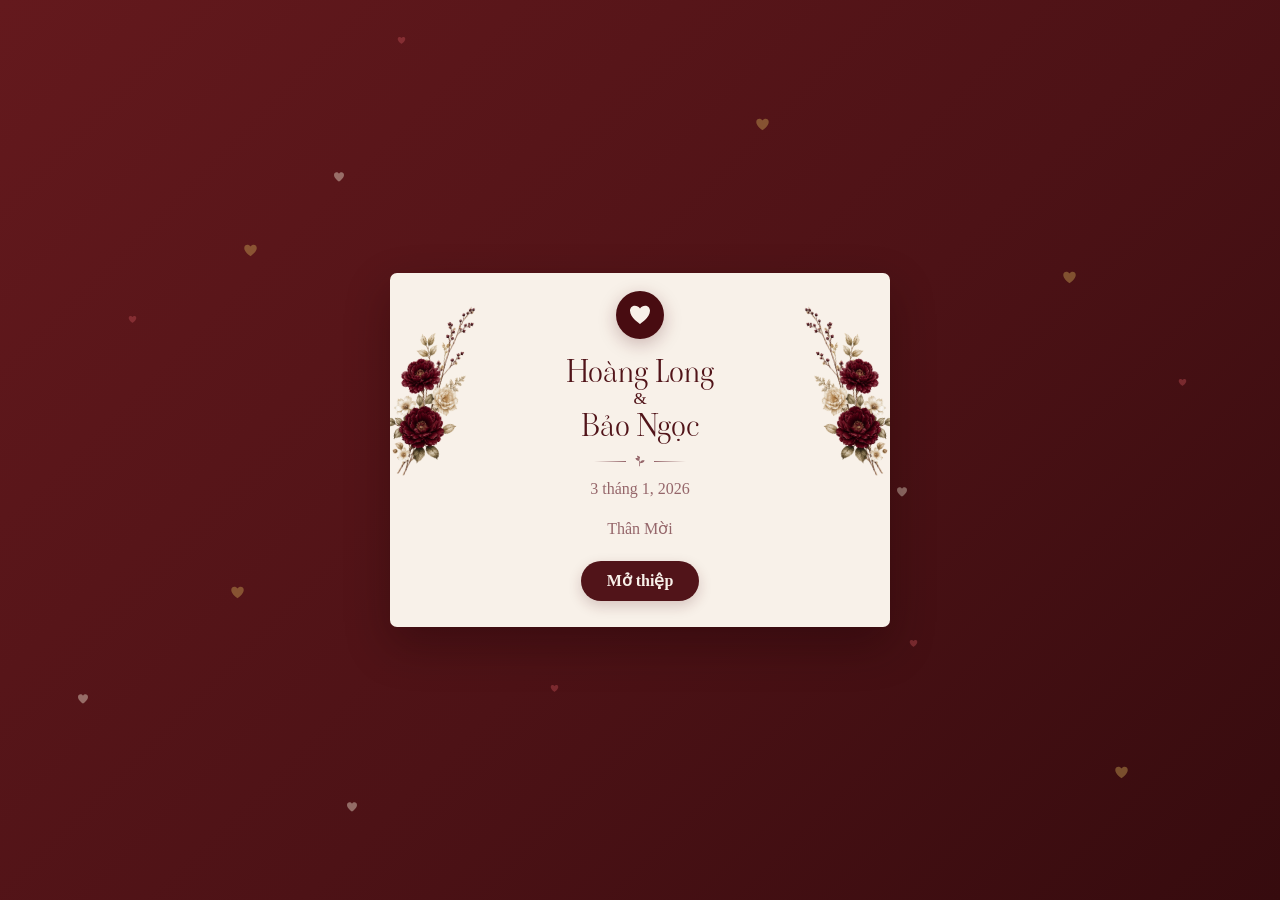
==== index.html @ ddf4a57e "first commit" ====
<!doctype html>
<html lang="vi">
<head>
  <meta charset="utf-8">
  <meta name="viewport" content="width=device-width, initial-scale=1">
  <meta name="theme-color" content="#511419">
  <meta name="description" content="Trân trọng kính mời bạn đến chung vui trong ngày thành hôn của chúng tôi.">
  <title>Thiệp cưới · Hoàng Long & Bảo Ngọc</title>
  <link rel="stylesheet" href="assets/fonts/fonts.css">
  <link rel="stylesheet" href="style.css">
  <script src="config.js" defer></script>
  <script src="app.js" defer></script>
</head>
<body class="awaiting-open">
  <section class="opening-screen" id="opening-screen" aria-labelledby="opening-title">
    <div class="opening-hearts" id="opening-hearts" aria-hidden="true"></div>
    <div class="opening-content">
      <img class="opening-flower opening-flower-left" src="assets/flower2-decoration.webp" alt="" aria-hidden="true">
      <img class="opening-flower opening-flower-right" src="assets/flower2-decoration.webp" alt="" aria-hidden="true">
      <div class="opening-seal" aria-hidden="true"><svg viewBox="0 0 24 24" width="24" height="24" fill="currentColor"><path d="M12 21S2 14.7 2 7.8C2 1.8 9.2 1 12 5.5 14.8 1 22 1.8 22 7.8 22 14.7 12 21 12 21Z"/></svg></div>
      <h2 class="opening-title" id="opening-title">Thiệp mời cưới</h2>
      <p class="opening-names"><span data-text="groom.name"></span><span class="opening-amp">&</span><span data-text="bride.name"></span></p>
      <div class="opening-divider" aria-hidden="true"><span></span><svg viewBox="0 0 16 16" width="12" height="12" fill="currentColor"><path d="M8 15V6H7v9zM8 8C2 8 2 4 2 4s6-1 6 4Zm0 3c6 0 6-4 6-4s-6-1-6 4ZM8 5C4 5 4 1 4 1s5 0 4 4Z"/></svg><span></span></div>
      <p class="opening-date" id="opening-date"></p>
      <p class="opening-greeting">Thân Mời</p>
      <button class="opening-envelope" id="open-invitation" type="button" aria-controls="invitation" aria-expanded="false">
        Mở thiệp
      </button>
    </div>
  </section>
  <a class="skip" href="#ceremony">Xem thông tin lễ cưới</a>
  <main class="invitation" id="invitation" hidden inert tabindex="-1">
    <header class="hero">
      <img class="castle" src="assets/castle-background.webp" alt="" aria-hidden="true">
      <p class="save-date">Save The Date</p>
      <div class="envelope">
        <img class="envelope-back" src="assets/envelope-background.webp" alt="">
        <div class="portrait"><img id="cover" alt="Ảnh cô dâu và chú rể" fetchpriority="high"></div>
        <img class="hero-flower" src="assets/flower2-decoration.webp" alt="">
        <img class="envelope-front" src="assets/envelope-cover.webp" alt="">
      </div>
      <h1 class="couple"><span data-text="groom.name"></span><span class="amp" aria-hidden="true">&</span><span data-text="bride.name"></span></h1>
    </header>
    <section class="paper-section" id="ceremony" aria-labelledby="ceremony-title">
      <img class="flower flower-right" src="assets/flower2-decoration.webp" alt="">
      <div class="red-paper">
        <h2 id="ceremony-title">Thông tin lễ cưới</h2>
        <div class="families"><div><p>Ông Bà</p><strong data-text="groom.father"></strong><strong data-text="groom.mother"></strong><small data-text="groom.familyAddress"></small></div><div><p>Ông Bà</p><strong data-text="bride.father"></strong><strong data-text="bride.mother"></strong><small data-text="bride.familyAddress"></small></div></div>
        <p class="announcement">Trân trọng báo tin<br>Lễ thành hôn của con chúng tôi</p>
        <div class="formal-names"><h3 data-text="groom.fullName"></h3><p data-text="groom.role"></p><span class="script-amp">&</span><h3 data-text="bride.fullName"></h3><p data-text="bride.role"></p></div>
        <p class="ceremony-place">Lễ thành hôn được cử hành tại<br><strong data-text="ceremony.venue"></strong></p>
        <p class="ceremony-address" data-text="ceremony.address"></p>
        <div id="ceremony-date" class="event-date"></div>
        <p class="lunar" id="ceremony-lunar"></p>
      </div>
    </section>
    <section class="album section" aria-labelledby="album-title">
      <img class="castle" src="assets/castle-background.webp" alt="" aria-hidden="true">
      <h2 id="album-title">Album ảnh</h2>
      <div id="album-stage" class="album-stage"></div>
      <div class="album-controls"><button class="icon-button" id="album-prev" aria-label="Ảnh trước">←</button><span id="album-count" aria-live="polite"></span><button class="icon-button" id="album-next" aria-label="Ảnh tiếp theo">→</button></div>
      <p class="quiet">Vuốt để xem · Chạm ảnh để phóng to</p>
    </section>
    <section class="paper-section" id="reception" aria-labelledby="reception-title">
      <img class="flower flower-left" src="assets/flower2-decoration.webp" alt="">
      <div class="red-paper">
        <h2 id="reception-title">Thông tin tiệc cưới</h2>
        <p class="party-intro">Tiệc cưới sẽ diễn ra vào lúc</p>
        <div id="reception-date" class="event-date"></div><p class="lunar" id="reception-lunar"></p>
        <div class="party-times"><div>Đón khách<strong data-text="reception.welcomeTime"></strong></div><div>Khai tiệc<strong data-text="reception.time"></strong></div></div>
        <div id="calendar" class="calendar"></div>
        <button class="text-button" id="add-calendar">Thêm vào lịch</button>
        <a class="button cream-button" href="#rsvp">Xác nhận tham dự</a>
      </div>
    </section>
    <section class="location section" aria-labelledby="location-title">
      <img class="castle" src="assets/castle-background.webp" alt="" aria-hidden="true">
      <p>Tiệc cưới sẽ tổ chức tại</p><h2 id="location-title" data-text="reception.venue"></h2><p class="address" data-text="reception.address"></p>
      <div class="venue-illustration"><img src="assets/castle-background.webp" alt="Minh họa địa điểm tiệc cưới"></div>
      <a id="directions" class="button" target="_blank" rel="noopener">Chỉ đường</a>
      <h3 class="dress-heading">Dress code</h3><p>Trang phục dự tiệc</p><div id="dress-code" class="dress-code"></div>
    </section>
    <section class="paper-section" aria-labelledby="timeline-title"><img class="flower flower-right" src="assets/flower2-decoration.webp" alt=""><div class="red-paper"><h2 id="timeline-title">Lịch trình ngày cưới</h2><ol class="timeline" id="timeline"></ol></div></section>
    <section class="rsvp section" id="rsvp" aria-labelledby="rsvp-title"><h2 id="rsvp-title">Hẹn gặp trong ngày vui</h2><p>Xin dành chút thời gian xác nhận để chúng tôi<br>đón tiếp bạn thật chu đáo.</p>
      <form id="rsvp-form"><label for="guest-name">Tên của bạn</label><input id="guest-name" name="name" required maxlength="80" autocomplete="name" placeholder="Nhập tên của bạn"><label for="attendance">Bạn sẽ tham dự chứ?</label><select id="attendance" name="attendance"><option value="yes">Tôi sẽ đến chung vui</option><option value="no">Rất tiếc, tôi không thể tham dự</option></select><label for="guest-count">Số người tham dự</label><input id="guest-count" name="count" type="number" min="1" max="20" value="1" required><button class="button" type="submit">Gửi xác nhận</button><p class="form-note" id="rsvp-note"></p><p class="form-status" id="rsvp-status" role="status"></p></form>
    </section>
    <section class="guestbook section" aria-labelledby="guestbook-title"><h2 id="guestbook-title">Sổ lưu bút</h2><p>Một lời chúc, một kỷ niệm thật đẹp.</p><form id="wish-form"><label for="wish-name">Tên của bạn</label><input id="wish-name" required maxlength="80" autocomplete="name" placeholder="Tên người gửi"><label for="wish-message">Lời chúc của bạn</label><textarea id="wish-message" required maxlength="1000" rows="3" placeholder="Gửi đôi lời đến cô dâu và chú rể…"></textarea><button type="submit" class="button">Gửi lời chúc</button><p class="form-note">Lời chúc được lưu trên trình duyệt này.</p><p id="wish-status" class="form-status" role="status"></p></form><div id="wishes" class="wishes"></div></section>
    <section class="gift section" aria-labelledby="gift-title"><h2 id="gift-title">Hộp quà mừng</h2><button class="gift-envelope" id="open-gift" aria-expanded="false" aria-controls="bank-details"><img src="assets/minimalism_darkred.webp" alt=""><span>Nhấn để mở</span></button><div id="bank-details" hidden><p class="quiet">Thông tin tài khoản mẫu</p><div id="banks"></div></div></section>
    <footer><p data-text="closing"></p><div class="footer-names"><span data-text="groom.name"></span> & <span data-text="bride.name"></span></div><p class="footer-date" id="footer-date"></p></footer>
  </main>
  <button id="music" class="music-button" aria-label="Bật nhạc" hidden><svg viewBox="0 0 24 24" width="22" height="22" fill="none" stroke="currentColor" stroke-width="1.5"><path d="M9 18V5l11-2v13M9 8l11-2"/><ellipse cx="6" cy="18" rx="3" ry="2"/><ellipse cx="17" cy="16" rx="3" ry="2"/></svg></button>
  <dialog id="lightbox"><button id="close-lightbox" class="lightbox-close" aria-label="Đóng ảnh">×</button><img id="lightbox-photo" alt="Ảnh cưới phóng to"><div class="lightbox-controls"><button id="lightbox-prev" aria-label="Ảnh trước">←</button><span id="lightbox-count"></span><button id="lightbox-next" aria-label="Ảnh tiếp theo">→</button></div></dialog>
  <noscript><p class="noscript">Hãy bật JavaScript để hiển thị nội dung thiệp cưới.</p></noscript>
</body>
</html>
---- assets/fonts/fonts.css ----
@font-face {
  font-family: 'Cormorant Garamond';
  font-style: normal;
  font-weight: 400;
  font-display: swap;
  src: url(font-0.ttf) format('truetype');
}
@font-face {
  font-family: 'Cormorant Garamond';
  font-style: normal;
  font-weight: 600;
  font-display: swap;
  src: url(font-1.ttf) format('truetype');
}
@font-face {
  font-family: 'The Nautigal';
  font-style: normal;
  font-weight: 400;
  font-display: swap;
  src: url(font-2.ttf) format('truetype');
}
@font-face {
  font-family: 'The Nautigal';
  font-style: normal;
  font-weight: 700;
  font-display: swap;
  src: url(font-3.ttf) format('truetype');
}
@font-face {
  font-family: 'Viaoda Libre';
  font-style: normal;
  font-weight: 400;
  font-display: swap;
  src: url(font-4.ttf) format('truetype');
}
---- style.css ----
:root{--red:#511419;--cream:#fff7eb;--paper-text:#ece4d8;--muted:#dbccbf;--display:'Viaoda Libre',serif;--serif:'Cormorant Garamond','Times New Roman',serif;--ease:cubic-bezier(.16,1,.3,1);color-scheme:light}
*{box-sizing:border-box}html{scroll-behavior:smooth;scroll-padding-top:24px}body{margin:0;background:#f0e8df;color:var(--red);font-family:var(--serif);font-size:17px;line-height:1.5}::selection{background:var(--red);color:var(--cream)}:focus-visible{outline:2px solid #b97b44;outline-offset:5px}::-webkit-scrollbar{width:8px}::-webkit-scrollbar-thumb{background:#a46b6f;border-radius:8px}button,input,select,textarea{font:inherit}button,a,input,select,textarea{-webkit-tap-highlight-color:transparent}button,a{touch-action:manipulation}button{cursor:pointer}button:disabled{opacity:.55;cursor:wait}img{display:block;max-width:100%}p,h1,h2,h3{margin:0}h2{font-family:'Times New Roman',serif;font-size:20px;line-height:1.35;font-weight:700;text-transform:uppercase;letter-spacing:.03em;text-wrap:balance}h3{text-wrap:balance}a{color:inherit;text-underline-offset:4px}button{color:inherit}.invitation{width:100%;max-width:900px;margin:auto;background:var(--cream);position:relative;isolation:isolate;overflow:hidden}.invitation:before{content:'';position:absolute;inset:0;background:url('assets/paper.webp') center top/100% auto;mix-blend-mode:multiply;opacity:.5;pointer-events:none;z-index:-1}.hero{position:relative;text-align:center;padding:60px 36px 56px;overflow:hidden}.castle{position:absolute;width:170%;max-width:none;left:50%;top:26%;transform:translateX(-50%);opacity:.1;pointer-events:none;z-index:-1}.save-date{font-size:16px;font-weight:600;text-transform:uppercase;letter-spacing:.16em}.envelope{position:relative;width:82%;max-width:330px;aspect-ratio:333/384;margin:96px auto 0}.envelope-back{position:absolute;inset:0;width:100%;z-index:1}.portrait{position:absolute;left:33%;top:-2%;width:64%;z-index:2;animation:float 6.5s ease-in-out .4s infinite}.portrait img{width:100%;aspect-ratio:221/309;object-fit:cover;transform:rotate(12deg);border:7px solid #fff;box-shadow:2px 2px 4px #0004}.envelope-front{position:absolute;bottom:0;left:0;width:100%;z-index:4}.hero-flower{position:absolute;left:-2%;top:-12%;width:42%;z-index:3;rotate:-17deg;filter:drop-shadow(3px 4px 3px #0004);animation:float 5s ease-in-out infinite}.couple{position:relative;display:flex;flex-direction:column;gap:22px;align-items:center;margin-top:64px;font-family:var(--display);font-size:clamp(38px,11vw,46px);line-height:1.1;font-weight:400;overflow-wrap:anywhere}.couple .amp{position:absolute;top:32%;font-family:'The Nautigal',cursive;font-size:100px;color:#51141926;line-height:1;pointer-events:none}.paper-section{position:relative;width:88%;max-width:420px;margin:0 auto}.red-paper{position:relative;border-radius:13px;background:var(--red);color:var(--paper-text);padding:36px 20px 40px;text-align:center;box-shadow:4px 4px 10px #0004;isolation:isolate;overflow:hidden}.red-paper:before{content:'';position:absolute;inset:0;background:url('assets/paper.webp') center/cover;mix-blend-mode:multiply;opacity:.4;pointer-events:none;z-index:-1}.red-paper h2{margin-bottom:26px}.flower{position:absolute;max-width:none;width:40%;z-index:2;pointer-events:none;filter:drop-shadow(3px 4px 3px #0004);animation:float 5.5s ease-in-out infinite}.flower-right{right:-22%;bottom:30%}.flower-left{left:-16%;top:10%;width:32%}.families{display:grid;grid-template-columns:1fr 1fr;gap:22px;font-size:14px}.families>div{min-width:0}.families>div+div{position:relative}.families>div+div:before{content:'';position:absolute;left:-12px;top:10%;height:70%;width:1px;background:#ece4d866}.families p{color:var(--muted);font-size:13px}.families strong{display:block;font-weight:600;overflow-wrap:anywhere}.families small{display:block;color:var(--muted);font-size:12px;line-height:1.35;margin-top:5px}.announcement{font-size:14px;text-transform:uppercase;margin:26px 0 20px;line-height:1.5}.formal-names h3{font-family:var(--display);font-size:clamp(28px,8vw,42px);font-weight:400;line-height:1.45;overflow-wrap:anywhere}.formal-names p{font-size:11px;letter-spacing:.14em;text-transform:uppercase;color:var(--muted);margin-top:6px}.script-amp{display:block;font-family:'The Nautigal',cursive;font-size:48px;line-height:1;margin:14px 0}.ceremony-place{text-transform:uppercase;font-size:15px;margin:30px 0 20px;color:var(--muted)}.event-date .time-row{font-size:15px;text-transform:uppercase;display:flex;justify-content:center;gap:20px;color:var(--muted)}.date-row{display:flex;justify-content:center;align-items:center;gap:16px;margin:16px 0}.date-day{font-family:'Times New Roman',serif;font-size:46px;line-height:1}.date-month{font-size:17px;text-align:left;padding-left:16px;border-left:1px solid #ece4d873;text-transform:uppercase;line-height:1.4}.lunar{font-size:13px;color:var(--muted);letter-spacing:.04em}.section{position:relative;text-align:center;padding:44px 24px;z-index:0}.album{padding-bottom:44px}.album .castle{top:0;width:150%}.album-stage{height:340px;margin:22px auto 0;position:relative;perspective:1000px;max-width:600px;touch-action:pan-y}.album-photo{position:absolute;top:4%;left:50%;height:92%;aspect-ratio:2/3;padding:0;border:0;border-radius:15px;overflow:hidden;box-shadow:0 12px 24px #51141926;transition:transform .8s var(--ease),opacity .8s var(--ease);background:var(--red)}.album-photo img{height:100%;width:100%;object-fit:cover}.album-controls{display:flex;align-items:center;justify-content:center;gap:24px;margin:12px 0 2px;font-variant-numeric:tabular-nums}.icon-button{border:0;background:transparent;font-size:24px;min-width:44px;min-height:44px}.quiet{font-size:14px}.party-intro{text-transform:uppercase;font-size:19px;margin:0 auto 20px;max-width:28ch}.party-times{display:flex;justify-content:center;gap:42px;margin:26px 0;font-size:13px;text-transform:uppercase;color:var(--muted)}.party-times strong{display:block;font-size:21px;color:var(--paper-text);font-weight:400;margin-top:4px}.calendar{max-width:300px;margin:28px auto 14px}.calendar h3{font-weight:400;font-size:21px;margin-bottom:16px}.calendar-grid{display:grid;grid-template-columns:repeat(7,minmax(0,1fr));gap:4px;font-size:15px;font-variant-numeric:tabular-nums}.calendar-grid span{display:flex;align-items:center;justify-content:center;aspect-ratio:1}.calendar-grid .weekday{font-size:12px;color:var(--muted)}.calendar-grid .selected{border-radius:50%;background:var(--paper-text);color:var(--red);position:relative}.text-button{background:transparent;border:0;border-bottom:1px solid #ece4d866;padding:10px 5px;margin:0 0 22px}.button{display:inline-flex;align-items:center;justify-content:center;min-height:46px;border:1px solid var(--red);border-radius:6px;background:var(--red);color:var(--cream);padding:10px 24px;text-decoration:none;font-size:15px;letter-spacing:.03em;transition:background .2s}.button:hover{background:#743139}.cream-button{display:flex;max-width:270px;margin:auto;background:var(--paper-text);color:var(--red);text-transform:uppercase;border-color:var(--paper-text)}.cream-button:hover{background:#fff7eb}.location{padding-top:46px;padding-bottom:50px}.location .castle{top:0}.location h2{font-family:var(--serif);font-size:26px;text-transform:none;margin:10px auto;max-width:28ch}.address{max-width:44ch;margin:auto;line-height:1.5}.venue-illustration{max-width:338px;height:230px;margin:24px auto 20px;overflow:hidden;border:1px solid #51141938;border-radius:15px;background:#f4eada}.venue-illustration img{height:100%;width:100%;object-fit:cover;opacity:.75}.dress-heading{font-family:'Times New Roman',serif;text-transform:uppercase;font-size:20px;margin:42px 0 4px}.dress-code{display:flex;justify-content:center;gap:24px;margin-top:20px;font-size:13px}.swatch{display:block;height:34px;width:34px;border-radius:50%;margin:0 auto 8px;border:1px solid #51141933}.timeline{list-style:none;padding:0;margin:32px auto 0;max-width:300px;text-align:left}.timeline li{position:relative;display:grid;grid-template-columns:58px 1fr 38px;gap:17px;align-items:center;min-height:78px;font-size:17px}.timeline li:before{content:'';position:absolute;left:66px;top:0;bottom:0;border-left:1px solid #ece4d866}.timeline li:after{content:'';position:absolute;left:63px;width:7px;height:7px;border-radius:50%;background:var(--paper-text)}.timeline time{font-variant-numeric:tabular-nums;font-size:17px}.timeline img{height:38px;width:38px;object-fit:contain}.rsvp{padding-top:60px}.rsvp h2{font-family:var(--display);text-transform:none;font-size:32px;font-weight:400;margin-bottom:12px}.section>p{margin-top:8px}form{text-align:left;max-width:360px;margin:26px auto 0}label{display:block;font-size:15px;font-weight:600;margin:16px 0 5px}input,textarea,select{display:block;width:100%;padding:12px;border:1px solid #51141945;border-radius:5px;background:#fffaf2;color:var(--red);min-height:46px;caret-color:var(--red);font-size:16px}input::placeholder,textarea::placeholder{color:#815658}textarea{resize:vertical}form .button{width:100%;margin-top:20px}.form-note{font-size:13px;line-height:1.4;text-align:center;margin-top:12px;color:#815658}.form-status{font-size:15px;margin-top:10px;text-align:center}.guestbook{padding-top:24px}.guestbook h2{font-family:var(--display);font-size:36px;font-weight:400;text-transform:none}.wishes{max-width:400px;margin:30px auto 0;text-align:left}.wish{padding:18px 0;border-bottom:1px solid #51141926}.wish strong{font-size:18px}.wish p{margin-top:5px;font-size:16px;overflow-wrap:anywhere}.gift{padding-top:36px}.gift h2{font-family:var(--display);font-size:36px;font-weight:400;text-transform:none}.gift-envelope{position:relative;background:none;border:0;margin:22px auto;width:180px;display:block;animation:float 5s ease-in-out infinite}.gift-envelope img{width:100%;filter:drop-shadow(4px 8px 12px #51141933);transition:transform .5s var(--ease)}.gift-envelope:hover img{transform:rotate(-6deg) scale(1.04)}.gift-envelope span{display:block;margin-top:8px;font-size:15px}.bank{padding:26px 0;border-bottom:1px solid #51141926;max-width:360px;margin:auto}.bank h3{font-size:22px;margin-bottom:12px}.bank img{height:200px;width:200px;object-fit:contain;margin:12px auto}.bank .account-number{display:block;font-size:25px;font-variant-numeric:tabular-nums;margin:5px 0;overflow-wrap:anywhere}.bank .button{margin-top:14px}.bank a{display:block;margin-top:12px}footer{text-align:center;padding:44px 32px 60px}footer>p{max-width:38ch;margin:auto;font-size:17px}.footer-names{font-family:var(--display);font-size:28px;margin:26px 0 8px}.footer-date{letter-spacing:.18em;font-size:15px}dialog{border:0;padding:50px 16px 16px;background:#260a10f5;color:var(--cream);width:100vw;max-width:100vw;height:100dvh;max-height:100dvh;margin:0;text-align:center}dialog::backdrop{background:#260a10ed}#lightbox-photo{max-height:calc(100dvh - 125px);width:auto;max-width:100%;object-fit:contain;margin:auto}.lightbox-close{position:absolute;right:18px;top:4px;font-size:36px}.lightbox-close,.lightbox-controls button{border:0;background:none;color:inherit;min-height:44px;min-width:44px}.lightbox-controls{display:flex;align-items:center;justify-content:center;gap:32px;margin-top:10px}.lightbox-controls button{font-size:26px}.music-button{position:fixed;bottom:20px;right:20px;border:0;background:var(--red);color:var(--cream);width:46px;height:46px;border-radius:50%;box-shadow:0 4px 12px #51141933;z-index:5}.music-button svg{margin:auto}.skip{position:fixed;top:-100px;left:12px;z-index:10;background:var(--cream);padding:12px}.skip:focus{top:12px}.noscript{text-align:center;padding:20px}[hidden]{display:none!important}@keyframes float{0%,100%{transform:translateY(0)}50%{transform:translateY(-8px)}}
@media(min-width:768px){.hero{padding-top:70px;padding-bottom:72px}.envelope{max-width:420px;margin-top:112px}.couple{font-size:58px;margin-top:80px}.couple .amp{font-size:120px}.paper-section{max-width:560px}.red-paper{padding:40px 36px 44px}.families{font-size:17px;gap:44px}.families small{font-size:14px}.families>div+div:before{left:-22px}.formal-names h3{font-size:48px}.announcement{font-size:16px}.section{padding-top:54px;padding-bottom:54px}.album-stage{height:520px}.venue-illustration{height:330px;max-width:560px}.timeline{max-width:340px}.timeline li{font-size:19px}.invitation{box-shadow:0 0 45px #5114190f}}
@media(max-width:359px){.hero{padding-left:24px;padding-right:24px}.red-paper{padding-left:16px;padding-right:16px}.families{gap:16px;font-size:13px}.families>div+div:before{left:-8px}.formal-names h3{font-size:29px}.album-stage{height:300px}.lunar{font-size:12px}.timeline li{gap:14px;font-size:15px}.footer-names{font-size:24px}}
@media(prefers-reduced-motion:reduce){html{scroll-behavior:auto}*,*:before,*:after{animation:none!important;transition:none!important}}
/* Thiệp kem trên nền đỏ theo ảnh tham chiếu; chỉ mở sau thao tác của khách. */
body.awaiting-open{overflow:hidden}
.awaiting-open .skip,.awaiting-open .music-button{visibility:hidden}
.opening-screen{position:fixed;inset:0;z-index:20;display:grid;grid-template-columns:minmax(0,1fr);place-items:center;padding:24px 16px;overflow:auto;background:linear-gradient(135deg,#64191d 0%,#4d1216 55%,#360b0e 100%);color:var(--red);clip-path:inset(0);transition:clip-path .9s var(--ease),opacity .65s ease .15s}
.opening-content{position:relative;width:min(500px,100%);min-width:0;max-width:100%;min-height:350px;margin:auto;padding:18px 90px 26px;background:#f8f1e9;border-radius:7px;box-shadow:0 18px 45px #17030655;text-align:center;overflow:hidden;isolation:isolate;transition:transform .9s var(--ease)}
.opening-title{position:absolute;width:1px;height:1px;overflow:hidden;clip-path:inset(50%);white-space:nowrap}
.opening-flower{position:absolute;top:18px;width:130px;height:195px;object-fit:contain;pointer-events:none;z-index:-1}
.opening-flower-left{left:-25px;transform:rotate(17deg)}.opening-flower-right{right:-25px;transform:scaleX(-1) rotate(17deg)}
.opening-seal{display:grid;place-items:center;width:48px;height:48px;margin:0 auto 16px;border-radius:50%;background:#480c11;color:#f8f1e9;box-shadow:0 5px 18px #51141944}
.opening-names{font-family:var(--display);font-size:31px;line-height:1.05;overflow-wrap:anywhere}
.opening-names>span{display:block}.opening-amp{font-family:'Times New Roman',serif;font-size:17px;line-height:1;margin:2px 0}
.opening-divider{display:flex;align-items:center;justify-content:center;gap:8px;margin:14px 0 10px;color:#95666a}.opening-divider span{width:32px;height:1px;background:linear-gradient(90deg,transparent,#95666a)}.opening-divider span:last-child{transform:scaleX(-1)}
.opening-date,.opening-greeting{font-family:'Times New Roman',serif;font-size:16px;line-height:1.5;color:#95666a}.opening-greeting{margin-top:16px}
.opening-envelope{display:block;margin:20px auto 0;min-height:40px;padding:8px 26px;border:0;border-radius:24px;background:var(--red);color:#f8f1e9;font-family:'Times New Roman',serif;font-size:16px;font-weight:700;box-shadow:0 5px 14px #51141933;transition:background .2s,transform .2s}
.opening-envelope:hover{background:#743139;transform:translateY(-2px)}.opening-envelope:disabled{opacity:1;cursor:default}
.opening-hearts{position:absolute;inset:0;overflow:hidden;pointer-events:none}.opening-hearts svg{position:absolute;fill:var(--heart-color);opacity:.45;animation:opening-heart-drift var(--heart-duration) ease-in-out var(--heart-delay) infinite}
@keyframes opening-heart-drift{0%,100%{transform:translate(0,16px) rotate(-18deg);opacity:.15}50%{transform:translate(16px,-32px) rotate(18deg);opacity:.55}}
.opening-content{cursor:pointer;z-index:1}.opening-screen.is-opening{pointer-events:none}.is-opening .opening-content{will-change:transform,opacity}.is-opening .opening-hearts svg{animation-play-state:paused}.opening-burst{position:absolute;inset:0;z-index:2;overflow:hidden;pointer-events:none}.opening-burst svg{position:absolute;max-width:none;height:auto;will-change:transform,opacity}
#invitation:focus{outline:none}
@media(max-width:540px){.opening-content{padding-left:65px;padding-right:65px}.opening-flower{width:85px;height:170px}.opening-names{font-size:28px}}
@media(max-width:359px){.opening-content{padding-left:52px;padding-right:52px}.opening-flower{width:72px}.opening-names{font-size:26px}}

.icon-button svg,.lightbox-controls svg,.lightbox-close svg{display:block;margin:auto}.ceremony-address{font-size:13px;color:var(--muted);margin:-10px 0 22px}
.calendar{background:var(--paper-text);color:var(--red);padding:20px 14px 22px;border-radius:10px;max-width:320px}.calendar-grid .weekday{color:#815658;border-bottom:1px solid var(--red);padding-bottom:5px;aspect-ratio:auto}.calendar-grid .selected{background:var(--red);color:var(--cream)}.calendar h3{margin-bottom:12px}.guestbook form{position:relative;background:var(--cream);padding:12px 24px 24px;border-radius:10px;box-shadow:4px 6px 10px #51141926;isolation:isolate}.guestbook form:after{content:'';position:absolute;width:88px;height:190px;background:url('assets/flower2-decoration.webp') center/contain no-repeat;bottom:-32px;left:-30px;transform:rotate(-38deg);pointer-events:none;z-index:-1}.wish{padding:16px;background:#fffaf2b3;border:1px solid #51141938;border-radius:6px;margin-bottom:12px}.guestbook form:before{content:'';position:absolute;inset:0;background:url('assets/paper.webp') center/cover;mix-blend-mode:multiply;opacity:.4;border-radius:10px;z-index:-1;pointer-events:none}.button.cream-button{border-radius:24px}
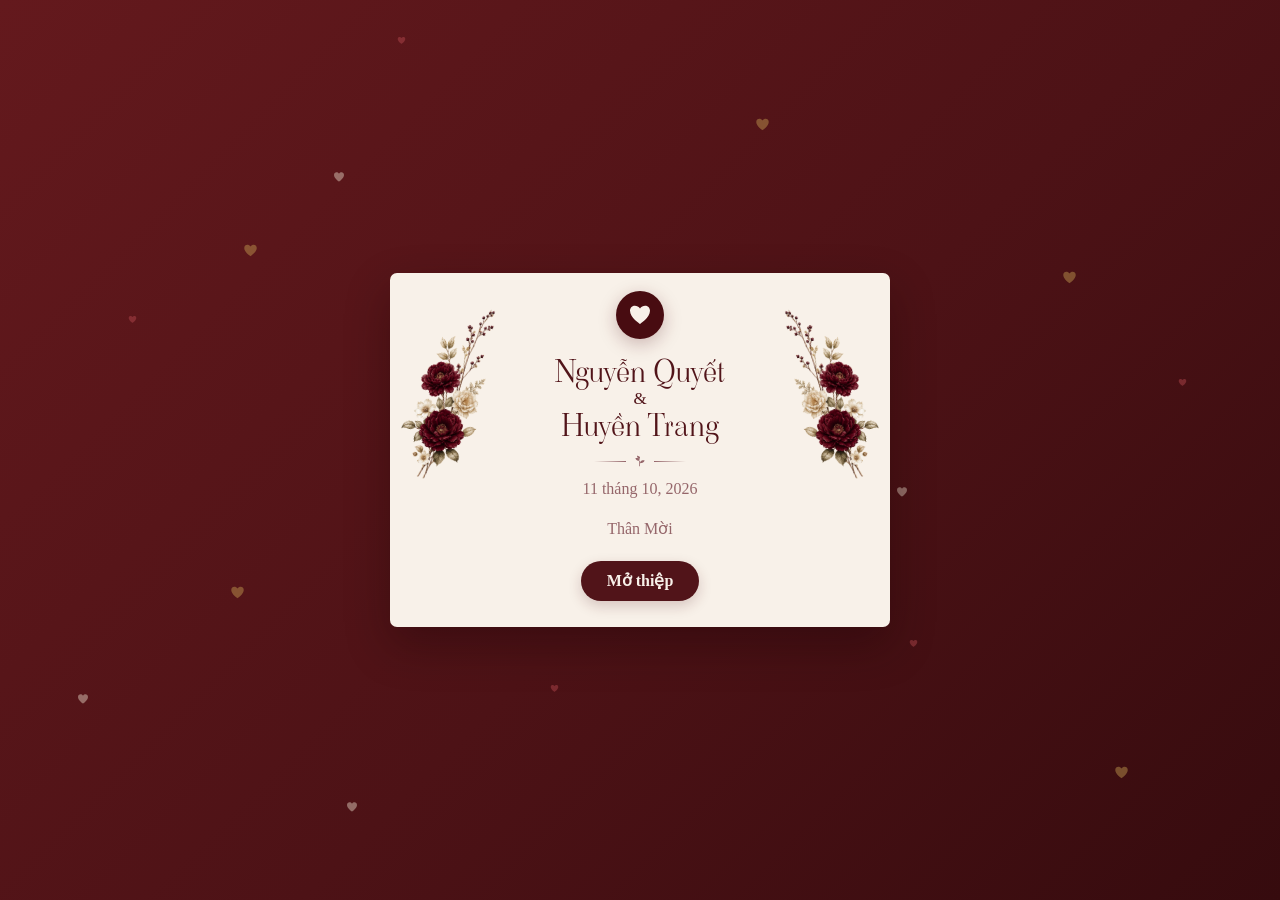
==== commit e259e45f: "update ui" ====
--- a/index.html
+++ b/index.html
@@ -5,7 +5,7 @@
   <meta name="viewport" content="width=device-width, initial-scale=1">
   <meta name="theme-color" content="#511419">
   <meta name="description" content="Trân trọng kính mời bạn đến chung vui trong ngày thành hôn của chúng tôi.">
-  <title>Thiệp cưới · Hoàng Long & Bảo Ngọc</title>
+  <title>Thiệp cưới · Nguyễn Quyết & Huyền Trang</title>
   <link rel="stylesheet" href="assets/fonts/fonts.css">
   <link rel="stylesheet" href="style.css">
   <script src="config.js" defer></script>
@@ -57,9 +57,15 @@
     <section class="album section" aria-labelledby="album-title">
       <img class="castle" src="assets/castle-background.webp" alt="" aria-hidden="true">
       <h2 id="album-title">Album ảnh</h2>
-      <div id="album-stage" class="album-stage"></div>
-      <div class="album-controls"><button class="icon-button" id="album-prev" aria-label="Ảnh trước">←</button><span id="album-count" aria-live="polite"></span><button class="icon-button" id="album-next" aria-label="Ảnh tiếp theo">→</button></div>
-      <p class="quiet">Vuốt để xem · Chạm ảnh để phóng to</p>
+      <div class="album-viewer" role="region" aria-roledescription="trình chiếu" aria-label="Album ảnh cưới">
+        <div id="album-stage" class="album-stage"></div>
+        <button class="icon-button album-arrow album-arrow-prev" id="album-prev" aria-label="Ảnh trước"><svg viewBox="0 0 24 24" width="18" height="18" fill="none" stroke="currentColor" stroke-width="1.5" aria-hidden="true"><path d="m14 7-5 5 5 5"/></svg></button>
+        <button class="icon-button album-arrow album-arrow-next" id="album-next" aria-label="Ảnh tiếp theo"><svg viewBox="0 0 24 24" width="18" height="18" fill="none" stroke="currentColor" stroke-width="1.5" aria-hidden="true"><path d="m10 7 5 5-5 5"/></svg></button>
+      </div>
+      <div class="album-controls">
+        <div id="album-dots" class="album-dots" role="group" aria-label="Chọn ảnh"></div>
+        <span id="album-count" class="visually-hidden"></span>
+      </div>
     </section>
     <section class="paper-section" id="reception" aria-labelledby="reception-title">
       <img class="flower flower-left" src="assets/flower2-decoration.webp" alt="">
@@ -70,7 +76,7 @@
         <div class="party-times"><div>Đón khách<strong data-text="reception.welcomeTime"></strong></div><div>Khai tiệc<strong data-text="reception.time"></strong></div></div>
         <div id="calendar" class="calendar"></div>
         <button class="text-button" id="add-calendar">Thêm vào lịch</button>
-        <a class="button cream-button" href="#rsvp">Xác nhận tham dự</a>
+        <button class="button cream-button" id="open-rsvp" type="button" aria-haspopup="dialog" aria-controls="rsvp-dialog">Xác nhận tham dự</button>
       </div>
     </section>
     <section class="location section" aria-labelledby="location-title">
@@ -81,15 +87,56 @@
       <h3 class="dress-heading">Dress code</h3><p>Trang phục dự tiệc</p><div id="dress-code" class="dress-code"></div>
     </section>
     <section class="paper-section" aria-labelledby="timeline-title"><img class="flower flower-right" src="assets/flower2-decoration.webp" alt=""><div class="red-paper"><h2 id="timeline-title">Lịch trình ngày cưới</h2><ol class="timeline" id="timeline"></ol></div></section>
-    <section class="rsvp section" id="rsvp" aria-labelledby="rsvp-title"><h2 id="rsvp-title">Hẹn gặp trong ngày vui</h2><p>Xin dành chút thời gian xác nhận để chúng tôi<br>đón tiếp bạn thật chu đáo.</p>
-      <form id="rsvp-form"><label for="guest-name">Tên của bạn</label><input id="guest-name" name="name" required maxlength="80" autocomplete="name" placeholder="Nhập tên của bạn"><label for="attendance">Bạn sẽ tham dự chứ?</label><select id="attendance" name="attendance"><option value="yes">Tôi sẽ đến chung vui</option><option value="no">Rất tiếc, tôi không thể tham dự</option></select><label for="guest-count">Số người tham dự</label><input id="guest-count" name="count" type="number" min="1" max="20" value="1" required><button class="button" type="submit">Gửi xác nhận</button><p class="form-note" id="rsvp-note"></p><p class="form-status" id="rsvp-status" role="status"></p></form>
+    <section class="guestbook section" aria-labelledby="guestbook-title">
+      <form id="wish-form">
+        <h2 id="guestbook-title">Sổ lưu bút</h2>
+        <label for="wish-name" class="visually-hidden">Tên của bạn</label>
+        <input id="wish-name" required maxlength="80" autocomplete="name" placeholder="Nhập tên*" aria-describedby="wish-note">
+        <label for="wish-message" class="visually-hidden">Lời chúc của bạn</label>
+        <textarea id="wish-message" required maxlength="1000" rows="3" placeholder="Nhập lời chúc*" aria-describedby="wish-note"></textarea>
+        <div class="wish-actions">
+          <button id="suggest-wish" type="button" class="wish-suggestion" aria-label="Gợi ý lời chúc" title="Gợi ý lời chúc"><svg viewBox="0 0 24 24" width="16" height="16" fill="none" stroke="currentColor" stroke-width="1.5" stroke-linecap="round" stroke-linejoin="round" aria-hidden="true"><path d="m4 20 11-11 3 3L7 23zM13 11l3 3M18 2v4m-2-2h4M7 4v4M5 6h4M20 17v4m-2-2h4"/></svg></button>
+          <button type="submit" class="button">Gửi lời chúc</button>
+        </div>
+        <p id="wish-note" class="visually-hidden">Lời chúc được lưu trên trình duyệt này.</p>
+        <p id="wish-status" class="form-status" role="status"></p>
+      </form>
+      <div id="wishes" class="wishes" role="region" aria-label="Lời chúc từ khách mời" tabindex="0"></div>
     </section>
-    <section class="guestbook section" aria-labelledby="guestbook-title"><h2 id="guestbook-title">Sổ lưu bút</h2><p>Một lời chúc, một kỷ niệm thật đẹp.</p><form id="wish-form"><label for="wish-name">Tên của bạn</label><input id="wish-name" required maxlength="80" autocomplete="name" placeholder="Tên người gửi"><label for="wish-message">Lời chúc của bạn</label><textarea id="wish-message" required maxlength="1000" rows="3" placeholder="Gửi đôi lời đến cô dâu và chú rể…"></textarea><button type="submit" class="button">Gửi lời chúc</button><p class="form-note">Lời chúc được lưu trên trình duyệt này.</p><p id="wish-status" class="form-status" role="status"></p></form><div id="wishes" class="wishes"></div></section>
     <section class="gift section" aria-labelledby="gift-title"><h2 id="gift-title">Hộp quà mừng</h2><button class="gift-envelope" id="open-gift" aria-expanded="false" aria-controls="bank-details"><img src="assets/minimalism_darkred.webp" alt=""><span>Nhấn để mở</span></button><div id="bank-details" hidden><p class="quiet">Thông tin tài khoản mẫu</p><div id="banks"></div></div></section>
     <footer><p data-text="closing"></p><div class="footer-names"><span data-text="groom.name"></span> & <span data-text="bride.name"></span></div><p class="footer-date" id="footer-date"></p></footer>
   </main>
-  <button id="music" class="music-button" aria-label="Bật nhạc" hidden><svg viewBox="0 0 24 24" width="22" height="22" fill="none" stroke="currentColor" stroke-width="1.5"><path d="M9 18V5l11-2v13M9 8l11-2"/><ellipse cx="6" cy="18" rx="3" ry="2"/><ellipse cx="17" cy="16" rx="3" ry="2"/></svg></button>
-  <dialog id="lightbox"><button id="close-lightbox" class="lightbox-close" aria-label="Đóng ảnh">×</button><img id="lightbox-photo" alt="Ảnh cưới phóng to"><div class="lightbox-controls"><button id="lightbox-prev" aria-label="Ảnh trước">←</button><span id="lightbox-count"></span><button id="lightbox-next" aria-label="Ảnh tiếp theo">→</button></div></dialog>
+  <button id="music" class="music-button" aria-label="Bật nhạc" aria-pressed="false" title="Bật nhạc" hidden>
+    <svg class="music-note" viewBox="0 0 24 24" width="18" height="18" fill="none" stroke="currentColor" stroke-width="2" stroke-linecap="round" stroke-linejoin="round" aria-hidden="true"><path d="M14 17V4h5"/><ellipse cx="10.5" cy="17.5" rx="3.5" ry="2.5" fill="currentColor" stroke="none"/></svg>
+    <svg class="music-equalizer" viewBox="0 0 24 24" width="18" height="18" fill="currentColor" aria-hidden="true"><rect x="3" y="12" width="3" height="8" rx="1.5"/><rect x="8" y="6" width="3" height="14" rx="1.5"/><rect x="13" y="11" width="3" height="9" rx="1.5"/><rect x="18" y="8" width="3" height="12" rx="1.5"/></svg>
+  </button>
+  <p id="music-status" class="music-status" role="status" hidden></p>
+  <dialog id="rsvp-dialog" aria-labelledby="rsvp-title" aria-describedby="rsvp-description">
+    <button id="close-rsvp" class="rsvp-close" type="button" aria-label="Đóng xác nhận tham dự"><svg viewBox="0 0 24 24" width="14" height="14" fill="none" stroke="currentColor" stroke-width="1.5" aria-hidden="true"><path d="m7 7 10 10M17 7 7 17"/></svg></button>
+    <h2 id="rsvp-title" tabindex="-1" autofocus>Xác nhận tham dự</h2>
+    <p id="rsvp-description">Sự hiện diện của bạn là niềm vinh hạnh cho gia đình chúng tôi. Xin xác nhận để chúng tôi chuẩn bị chu đáo nhất.</p>
+    <form id="rsvp-form">
+      <label for="guest-name">Tên của bạn</label>
+      <input id="guest-name" name="name" required maxlength="80" autocomplete="name" placeholder="Nhập tên của bạn" aria-describedby="rsvp-note">
+      <fieldset class="rsvp-choices">
+        <legend>Bạn sẽ đến chứ?</legend>
+        <label class="rsvp-choice"><input type="radio" name="attendance" value="yes" required><span class="rsvp-choice-icon" aria-hidden="true"><svg viewBox="0 0 24 24" width="14" height="14" fill="none" stroke="currentColor" stroke-width="1.6"><path d="m6 12 4 4 8-8"/></svg></span><span>Tôi sẽ đến</span></label>
+        <label class="rsvp-choice"><input type="radio" name="attendance" value="no" required><span class="rsvp-choice-icon" aria-hidden="true"><svg viewBox="0 0 24 24" width="14" height="14" fill="none" stroke="currentColor" stroke-width="1.6"><path d="m7 7 10 10M17 7 7 17"/></svg></span><span>Rất tiếc, tôi không thể đến</span></label>
+      </fieldset>
+      <button id="rsvp-submit" class="button" type="submit" disabled>Gửi xác nhận</button>
+      <p id="rsvp-note" class="visually-hidden"></p>
+      <p id="rsvp-status" class="form-status" role="status"></p>
+    </form>
+  </dialog>
+  <dialog id="lightbox" aria-labelledby="lightbox-title">
+    <header class="photo-toolbar"><h2 id="lightbox-title">Album ảnh</h2><span id="lightbox-count" aria-live="polite"></span><button id="close-lightbox" class="lightbox-close" aria-label="Đóng ảnh"><svg viewBox="0 0 24 24" width="22" height="22" fill="none" stroke="currentColor" stroke-width="1.5" aria-hidden="true"><path d="m6 6 12 12M18 6 6 18"/></svg></button></header>
+    <div id="lightbox-image" class="photo-view">
+      <img id="lightbox-photo" alt="Ảnh cưới phóng to">
+      <button id="lightbox-prev" class="photo-arrow photo-arrow-prev" aria-label="Ảnh trước"><svg viewBox="0 0 24 24" width="24" height="24" fill="none" stroke="currentColor" stroke-width="1.5" aria-hidden="true"><path d="m15 5-7 7 7 7"/></svg></button>
+      <button id="lightbox-next" class="photo-arrow photo-arrow-next" aria-label="Ảnh tiếp theo"><svg viewBox="0 0 24 24" width="24" height="24" fill="none" stroke="currentColor" stroke-width="1.5" aria-hidden="true"><path d="m9 5 7 7-7 7"/></svg></button>
+    </div>
+    <div id="lightbox-thumbnails" class="photo-thumbnails" role="group" aria-label="Chọn ảnh cưới"></div>
+  </dialog>
   <noscript><p class="noscript">Hãy bật JavaScript để hiển thị nội dung thiệp cưới.</p></noscript>
 </body>
 </html>
--- a/style.css
+++ b/style.css
@@ -21,9 +21,129 @@
 .opening-hearts{position:absolute;inset:0;overflow:hidden;pointer-events:none}.opening-hearts svg{position:absolute;fill:var(--heart-color);opacity:.45;animation:opening-heart-drift var(--heart-duration) ease-in-out var(--heart-delay) infinite}
 @keyframes opening-heart-drift{0%,100%{transform:translate(0,16px) rotate(-18deg);opacity:.15}50%{transform:translate(16px,-32px) rotate(18deg);opacity:.55}}
 .opening-content{cursor:pointer;z-index:1}.opening-screen.is-opening{pointer-events:none}.is-opening .opening-content{will-change:transform,opacity}.is-opening .opening-hearts svg{animation-play-state:paused}.opening-burst{position:absolute;inset:0;z-index:2;overflow:hidden;pointer-events:none}.opening-burst svg{position:absolute;max-width:none;height:auto;will-change:transform,opacity}
+.opening-screen:not(.is-opening) .opening-content{animation:opening-card-arrive .8s var(--ease) both,opening-card-hover 6s ease-in-out .8s infinite}
+.opening-screen:not(.is-opening) .opening-flower{transform-origin:50% 85%;animation:opening-floral-sway 6s ease-in-out infinite}
+.opening-screen:not(.is-opening) .opening-flower-right{animation-delay:-3s}
+.opening-screen:not(.is-opening) .opening-seal svg{animation:opening-heartbeat 3.6s ease-in-out .8s infinite}
+.opening-screen:not(.is-opening) .opening-envelope{position:relative;overflow:hidden}
+.opening-screen:not(.is-opening) .opening-envelope:after{content:'';position:absolute;inset:0;pointer-events:none;background:linear-gradient(105deg,transparent 30%,#fff7eb35 50%,transparent 70%);transform:translateX(-140%);animation:opening-button-sheen 6s ease-in-out 1.4s infinite}
+.is-opening .opening-content{animation:none}.is-opening .opening-flower,.is-opening .opening-seal svg,.is-opening .opening-envelope:after{animation:none}
+@keyframes opening-card-arrive{from{opacity:.3;transform:translateY(20px) scale(.96)}to{opacity:1;transform:translateY(0) scale(1)}}
+@keyframes opening-card-hover{0%,100%{transform:translateY(0) rotate(0deg)}50%{transform:translateY(-7px) rotate(.3deg)}}
+@keyframes opening-floral-sway{0%,100%{rotate:-1.5deg}50%{rotate:1.5deg}}
+@keyframes opening-heartbeat{0%,25%,100%{transform:scale(1)}8%{transform:scale(1.14)}15%{transform:scale(1)}21%{transform:scale(1.07)}}
+@keyframes opening-button-sheen{0%,65%{transform:translateX(-140%)}85%,100%{transform:translateX(140%)}}
+.opening-motion-paused .opening-content,.opening-motion-paused .opening-flower,.opening-motion-paused .opening-seal svg,.opening-motion-paused .opening-envelope:after,.opening-motion-paused .opening-hearts svg{animation-play-state:paused!important}
+.opening-screen[hidden] *,.opening-screen[hidden] *:after{animation:none!important}
+.music-button{display:grid;place-items:center;bottom:max(20px,env(safe-area-inset-bottom));right:max(20px,env(safe-area-inset-right));box-shadow:0 4px 14px #51141940;transition:background .2s}
+.music-button:hover{background:#743139}.music-status{position:fixed;right:20px;bottom:78px;z-index:6;max-width:min(270px,calc(100vw - 40px));padding:10px 14px;border-radius:8px;background:var(--cream);color:var(--red);box-shadow:0 4px 14px #51141926;font-size:14px}.awaiting-open .music-status{visibility:hidden}
+
 #invitation:focus{outline:none}
 @media(max-width:540px){.opening-content{padding-left:65px;padding-right:65px}.opening-flower{width:85px;height:170px}.opening-names{font-size:28px}}
 @media(max-width:359px){.opening-content{padding-left:52px;padding-right:52px}.opening-flower{width:72px}.opening-names{font-size:26px}}
 
 .icon-button svg,.lightbox-controls svg,.lightbox-close svg{display:block;margin:auto}.ceremony-address{font-size:13px;color:var(--muted);margin:-10px 0 22px}
 .calendar{background:var(--paper-text);color:var(--red);padding:20px 14px 22px;border-radius:10px;max-width:320px}.calendar-grid .weekday{color:#815658;border-bottom:1px solid var(--red);padding-bottom:5px;aspect-ratio:auto}.calendar-grid .selected{background:var(--red);color:var(--cream)}.calendar h3{margin-bottom:12px}.guestbook form{position:relative;background:var(--cream);padding:12px 24px 24px;border-radius:10px;box-shadow:4px 6px 10px #51141926;isolation:isolate}.guestbook form:after{content:'';position:absolute;width:88px;height:190px;background:url('assets/flower2-decoration.webp') center/contain no-repeat;bottom:-32px;left:-30px;transform:rotate(-38deg);pointer-events:none;z-index:-1}.wish{padding:16px;background:#fffaf2b3;border:1px solid #51141938;border-radius:6px;margin-bottom:12px}.guestbook form:before{content:'';position:absolute;inset:0;background:url('assets/paper.webp') center/cover;mix-blend-mode:multiply;opacity:.4;border-radius:10px;z-index:-1;pointer-events:none}.button.cream-button{border-radius:24px}
+/* Album coverflow theo UI mẫu: ảnh giữa rõ, hai bên lùi dần trên nền giấy. */
+.album{padding:40px 24px;overflow:hidden}
+.album h2{font-family:'Times New Roman',serif;font-size:20px;font-weight:700;letter-spacing:.03em}
+.album-viewer{position:relative;width:100%;max-width:380px;margin:20px auto 0}
+.album-stage{display:flex;align-items:center;justify-content:center;height:340px;max-width:none;margin:0;perspective:1000px}
+.album-photo{top:auto;left:auto;height:100%;border-radius:16px;background:var(--cream);box-shadow:0 12px 24px #51141926;backface-visibility:visible;transition:transform .65s var(--ease),opacity .65s var(--ease)}
+.album-arrow{position:absolute;top:50%;z-index:200;display:none;place-items:center;transform:translateY(-50%);padding:0;color:var(--red);border-radius:50%;background:transparent}
+.album-arrow:before{content:'';position:absolute;width:32px;height:32px;border-radius:50%;background:#ece4d899;z-index:-1;transition:background .2s}
+.album-arrow:hover:before{background:var(--paper-text)}
+.album-arrow-prev{left:0}.album-arrow-next{right:0}
+.album-arrow:disabled{visibility:hidden}
+.album-controls{position:relative;width:max-content;max-width:100%;gap:0;margin:12px auto 0;min-height:32px}
+.album-dots{display:flex;align-items:center;justify-content:center}
+.album-dot{position:relative;display:grid;place-items:center;width:10px;min-height:32px;padding:0;border:0;background:transparent}
+.album-dot:before{content:'';display:block;width:5px;height:5px;border-radius:5px;background:#51141940;transition:width .3s ease,background .3s}
+.album-dot[aria-current="true"]{width:20px}.album-dot[aria-current="true"]:before{width:16px;background:#511419b3}
+.album-dot:hover:before{background:var(--red)}
+.visually-hidden{position:absolute;width:1px;height:1px;padding:0;margin:-1px;overflow:hidden;clip-path:inset(50%);white-space:nowrap;border:0}
+@media(min-width:768px){.album-viewer{max-width:600px}.album-stage{height:520px}.album-arrow{display:grid}}
+/* Chữ số cùng chiều cao và độ rộng, giữ nguyên font của từng thành phần. */
+body{font-variant-numeric:lining-nums tabular-nums}
+.calendar-grid,.timeline time,.album-controls{font-variant-numeric:inherit}
+/* Sổ lưu bút trên giấy kem, theo bố cục ảnh tham chiếu. */
+.guestbook{padding:24px 32px 40px}
+.guestbook form{max-width:360px;margin:0 auto;padding:46px 42px 44px;background:transparent;border-radius:12px;box-shadow:4px 6px 10px #51141926;font-family:'Times New Roman',serif}
+.guestbook h2{font-family:'Times New Roman',serif;font-size:16px;line-height:1.35;font-weight:700;text-align:center;text-transform:uppercase;margin:0 0 20px}
+.guestbook input,.guestbook textarea{min-height:36px;padding:10px 12px;border:1px solid var(--red);border-radius:6px;background:transparent;font-family:inherit;font-size:12px;line-height:1.4}
+.guestbook input::placeholder,.guestbook textarea::placeholder{color:#815658}
+.guestbook textarea{height:82px;min-height:82px;margin-top:12px;resize:vertical}
+.guestbook form:before{inset:auto;left:-19.2%;top:-26.3%;width:137%;height:148%;background:url('assets/papernote-background.webp') center/100% 100% no-repeat;mix-blend-mode:normal;opacity:1;border-radius:0}
+.guestbook form:after{display:none}
+.wish-actions{position:relative;z-index:2;display:flex;align-items:center;justify-content:space-between;gap:16px;margin-top:10px}
+.guestbook .wish-actions .button{width:auto;min-height:28px;margin:0;padding:5px 18px;border-radius:20px;font-family:inherit;font-size:12px;font-weight:700;line-height:1.3;text-transform:uppercase}
+.wish-suggestion{display:grid;place-items:center;width:28px;min-height:28px;padding:0;border:0;border-radius:5px;background:#ece4d8;color:#8f5061}
+.wish-suggestion:hover{background:#dbccbf}.wish-suggestion svg{display:block}
+.guestbook .form-status{font-size:12px;line-height:1.5;margin-top:12px}.guestbook .form-status:empty{display:none}
+.guestbook .wishes{max-width:560px;max-height:375px;margin:46px auto 0;overflow-y:auto;overscroll-behavior-y:contain;scrollbar-width:thin;scrollbar-color:#bca29a transparent;padding-right:10px;font-family:'Times New Roman',serif}
+.wishes::-webkit-scrollbar{width:8px}.wishes::-webkit-scrollbar-thumb{background:#bca29a;border-radius:8px}.wishes::-webkit-scrollbar-track{background:transparent}
+.guestbook .wish{margin:0 0 10px;padding:12px;border:1px solid #bca29a;border-radius:6px;background:#fffaf2b3;min-width:0}
+.guestbook .wish:last-child{margin-bottom:0}
+.wish-header{display:flex;align-items:baseline;justify-content:space-between;gap:10px;flex-wrap:wrap}
+.guestbook .wish strong{font-size:12px;overflow-wrap:anywhere;min-width:0}
+.wish-header time{font-size:10px;color:#815658;white-space:nowrap;font-variant-numeric:lining-nums tabular-nums}
+.guestbook .wish p{font-size:12px;line-height:1.5;margin-top:6px;overflow-wrap:anywhere}
+.wish-empty{padding:16px;text-align:center;font-size:14px}
+@media(max-width:359px){.guestbook{padding-left:24px;padding-right:24px}.guestbook form{padding-left:24px;padding-right:24px}.guestbook form:after{width:90px;left:-22px}}
+/* Hộp thoại xác nhận theo mẫu, mở từ nút trong thông tin tiệc cưới. */
+body.rsvp-open{overflow:hidden}
+#rsvp-dialog{position:fixed;inset:0;width:min(336px,calc(100vw - 32px));height:fit-content;max-width:none;max-height:calc(100dvh - 32px);margin:auto;padding:32px 18px 18px;overflow-y:auto;border:0;border-radius:14px;background:#fff;color:#172033;text-align:left;font-family:Arial,Helvetica,sans-serif;font-size:11px;line-height:1.5;box-shadow:0 12px 32px #0003;color-scheme:light}
+#rsvp-dialog::backdrop{background:#0009;backdrop-filter:blur(5px)}
+#rsvp-dialog h2{margin:0 0 3px;font-family:inherit;font-size:16px;line-height:1.35;font-weight:600;text-transform:none;letter-spacing:0;text-wrap:balance}
+#rsvp-title:focus{outline:none}
+#rsvp-description{color:#687386;font-size:11px;line-height:1.5;margin:0}
+#rsvp-dialog form{max-width:none;margin:16px 0 0}
+#rsvp-dialog label,#rsvp-dialog legend{font-size:11px;line-height:1.5;font-weight:400;color:#344158}
+#rsvp-dialog label[for=guest-name]{margin:0 0 4px}
+#rsvp-dialog input[type=text],#rsvp-dialog #guest-name{height:36px;min-height:36px;padding:9px 12px;border:1px solid #dfe3e9;border-radius:9px;background:#fff;color:#172033;font-family:inherit;font-size:11px}
+#rsvp-dialog input::placeholder{color:#687386}
+#rsvp-dialog :focus-visible{outline:2px solid #95666a;outline-offset:3px}
+.rsvp-close{position:absolute;top:12px;right:12px;display:grid;place-items:center;width:24px;height:24px;border:0;border-radius:50%;padding:0;background:#f3f4f6;color:#687386}
+.rsvp-close:hover{background:#e5e7eb}.rsvp-close svg{display:block}
+.rsvp-choices{margin:12px 0 0;padding:0;border:0;min-width:0}
+#rsvp-dialog .rsvp-choices legend{margin-bottom:5px;padding:0}
+#rsvp-dialog .rsvp-choice{position:relative;display:flex;align-items:center;gap:9px;min-height:42px;margin:0 0 6px;padding:8px 10px;border:1px solid #eef0f3;border-radius:10px;background:#fafbfc;cursor:pointer}
+.rsvp-choice input{position:absolute;width:1px;height:1px;min-height:0;margin:0;padding:0;opacity:0;pointer-events:none}
+.rsvp-choice-icon{display:grid;place-items:center;flex:none;width:24px;height:24px;border-radius:50%;background:#e5e7eb;color:#687386}
+.rsvp-choice:has(input:checked){border-color:#bba0a2!important;background:#faf5f3!important}
+.rsvp-choice input:checked+.rsvp-choice-icon{background:var(--red);color:#fff}
+.rsvp-choice:has(input:focus-visible){outline:2px solid #95666a;outline-offset:2px}
+#rsvp-dialog #rsvp-submit{display:flex;width:100%;min-height:38px;margin:6px 0 0;padding:10px 16px;border:0;border-radius:10px;background:var(--red);color:#fff;font-family:inherit;font-size:11px;font-weight:400;letter-spacing:0;box-shadow:0 3px 8px #5114190a}
+#rsvp-dialog #rsvp-submit:disabled{background:#f7f4f0;color:#967476;opacity:1;cursor:default}
+#rsvp-dialog #rsvp-submit:not(:disabled):hover{background:#743139}
+#rsvp-dialog .form-status{font-size:11px;line-height:1.5;margin:10px 0 0;color:#815658}
+#rsvp-dialog .form-status:empty{display:none}
+/* Trình xem ảnh: ảnh đầy đủ, điều hướng và dải ảnh thu nhỏ. */
+body.photo-open{overflow:hidden}
+#lightbox{position:fixed;inset:0;width:100%;height:100dvh;max-height:100dvh;padding:20px max(16px,env(safe-area-inset-right)) max(16px,env(safe-area-inset-bottom));background:#1e1013;color:var(--cream);overflow:hidden}
+#lightbox[open]{display:grid;grid-template-rows:auto minmax(0,1fr) auto;gap:16px}
+#lightbox::backdrop{background:#1e1013}
+.photo-toolbar{display:flex;align-items:center;gap:20px;width:100%;max-width:1400px;margin:0 auto}
+.photo-toolbar h2{font-family:var(--serif);font-size:18px;text-transform:none;letter-spacing:.02em;font-weight:400;margin-right:auto}
+#lightbox-count{font-size:14px;font-variant-numeric:lining-nums tabular-nums;color:var(--muted)}
+#lightbox .lightbox-close{position:static;display:grid;place-items:center;width:44px;height:44px;min-height:44px;padding:0;border:0;border-radius:50%;background:#fff7eb0d;color:inherit}
+#lightbox .lightbox-close:hover{background:#fff7eb1f}
+.photo-view{position:relative;min-height:0;width:100%;max-width:1400px;margin:0 auto;display:flex;align-items:center;justify-content:center;touch-action:pan-y pinch-zoom}
+#lightbox-photo{width:100%;height:100%;max-width:100%;max-height:100%;object-fit:contain;border-radius:4px;margin:0}
+.photo-arrow{position:absolute;top:50%;transform:translateY(-50%);display:grid;place-items:center;width:44px;height:44px;padding:0;border:1px solid #fff7eb40;border-radius:50%;background:#1e1013cc;color:var(--cream)}
+.photo-arrow:hover{background:#511419}.photo-arrow-prev{left:0}.photo-arrow-next{right:0}
+.photo-thumbnails{display:flex;gap:8px;justify-content:safe center;overflow-x:auto;max-width:100%;padding:4px 2px;scrollbar-width:thin;scrollbar-color:#815658 transparent}
+.photo-thumbnail{flex:0 0 38px;height:54px;min-width:0;padding:0;border:2px solid transparent;border-radius:5px;overflow:hidden;background:#511419;opacity:.55;transition:opacity .2s,border-color .2s}
+.photo-thumbnail img{width:100%;height:100%;object-fit:cover}.photo-thumbnail:hover{opacity:.85}.photo-thumbnail[aria-current=true]{border-color:var(--cream);opacity:1}
+#lightbox :focus-visible{outline-color:var(--cream);outline-offset:3px}
+@media(min-width:768px){#lightbox{padding:24px 32px;gap:20px}.photo-view{padding:0 64px}.photo-thumbnail{flex-basis:44px;height:64px}}
+/* Nút nhạc hai trạng thái theo mẫu: nốt nhạc / cột âm thanh. */
+.music-button{width:44px;height:44px;padding:0;border:0;background:transparent;color:#fff7eb;box-shadow:none;isolation:isolate}
+.music-button:before{content:'';position:absolute;inset:4px;z-index:-1;border:2px solid #b68b8e;border-radius:50%;background:#511419;box-shadow:inset 0 2px 4px #fff7eb24,0 2px 4px #51141940;transition:background .2s}
+.music-button:hover{background:transparent}.music-button:hover:before{background:#743139}
+.music-button svg{display:block;margin:0;animation:none}
+.music-button .music-equalizer{display:none}
+.music-button.is-playing .music-note{display:none}.music-button.is-playing .music-equalizer{display:block}
+.music-equalizer rect{transform-box:fill-box;transform-origin:center bottom;animation:music-level .85s ease-in-out infinite alternate}
+.music-equalizer rect:nth-child(2){animation-duration:.65s;animation-delay:-.3s}.music-equalizer rect:nth-child(3){animation-duration:.75s;animation-delay:-.5s}.music-equalizer rect:nth-child(4){animation-duration:.95s;animation-delay:-.2s}
+@keyframes music-level{from{transform:scaleY(.45)}to{transform:scaleY(1)}}
